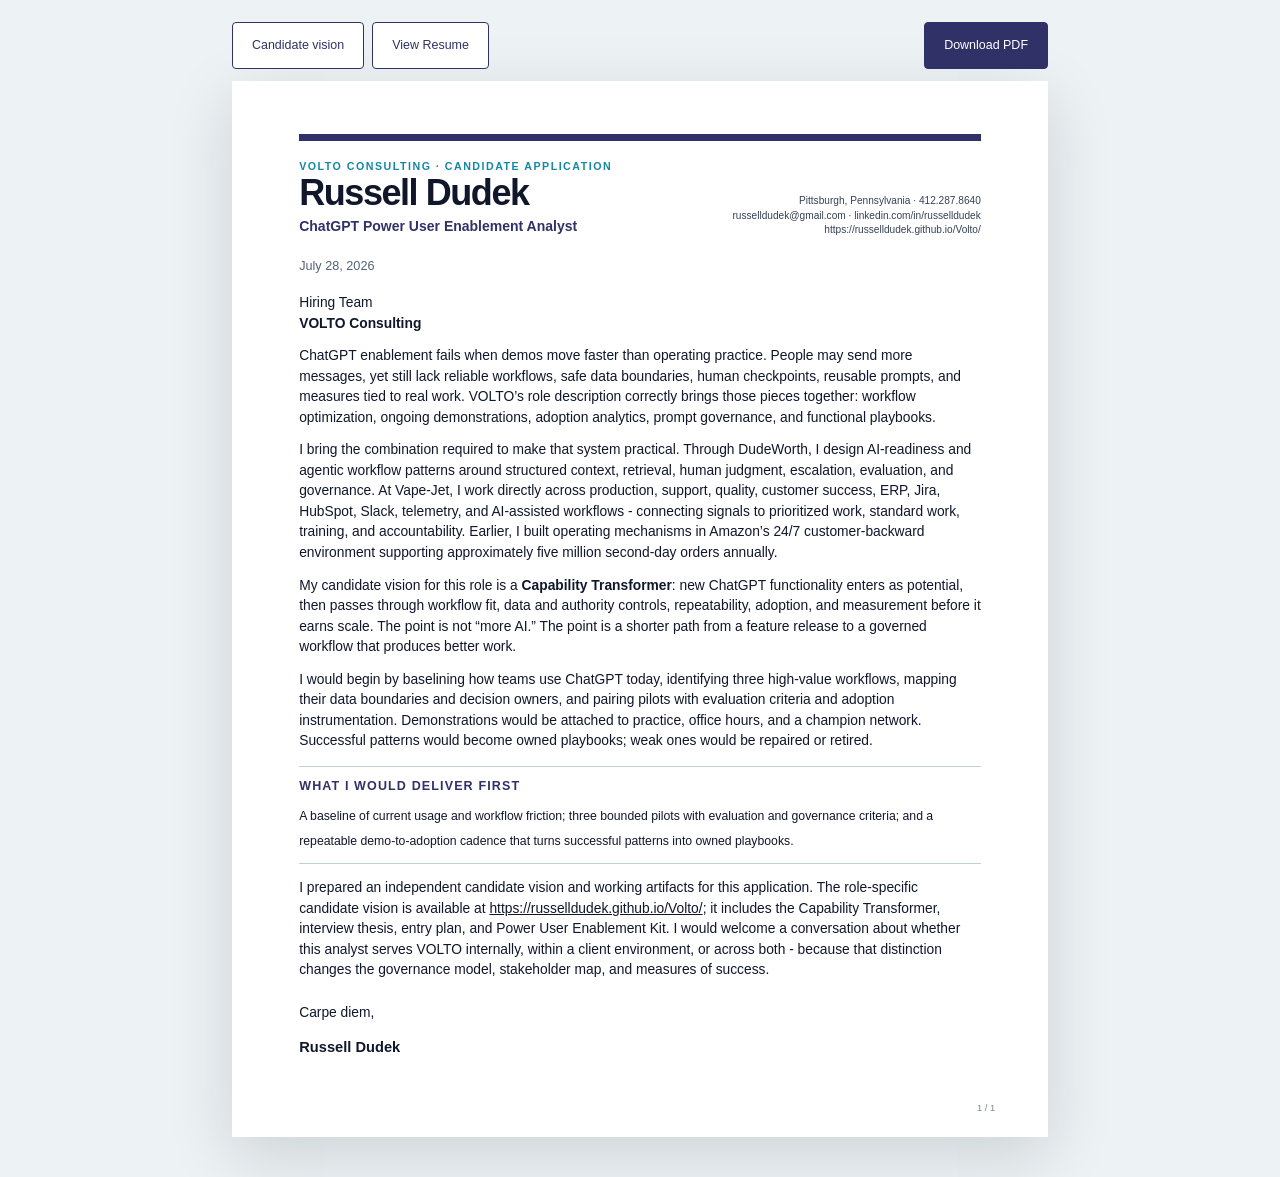
==== cover-letter.html @ c237656e "Publish complete VOLTO candidate campaign" ====
<!doctype html><html lang="en"><head><meta charset="utf-8"><meta name="viewport" content="width=device-width,initial-scale=1"><title>Russell Dudek | VOLTO Cover Letter</title><link rel="stylesheet" href="styles.css"></head><body class="doc-body"><div class="doc-toolbar"><div class="group"><a class="button secondary" href="index.html">Candidate vision</a><a class="button secondary" href="resume.html">View Resume</a></div><div class="group"><a class="button primary" href="docs/Russell-Dudek-VOLTO-Cover-Letter.pdf" download>Download PDF</a></div></div><main class="document cover-letter-document"><section class="print-page"><div class="doc-header"><div><div class="doc-kicker">VOLTO CONSULTING · CANDIDATE APPLICATION</div><h1>Russell Dudek</h1><div class="doc-role">ChatGPT Power User Enablement Analyst</div></div><div class="contact">Pittsburgh, Pennsylvania · <a href="tel:+14122878640">412.287.8640</a><br><a href="mailto:russelldudek@gmail.com">russelldudek@gmail.com</a> · <a href="https://www.linkedin.com/in/russelldudek">linkedin.com/in/russelldudek</a><br><a href="https://russelldudek.github.io/Volto/">https://russelldudek.github.io/Volto/</a></div></div><div class="letter-date">July 28, 2026</div><div class="letter-body"><p>Hiring Team<br><strong>VOLTO Consulting</strong></p><p>ChatGPT enablement fails when demos move faster than operating practice. People may send more messages, yet still lack reliable workflows, safe data boundaries, human checkpoints, reusable prompts, and measures tied to real work. VOLTO’s role description correctly brings those pieces together: workflow optimization, ongoing demonstrations, adoption analytics, prompt governance, and functional playbooks.</p><p>I bring the combination required to make that system practical. Through DudeWorth, I design AI-readiness and agentic workflow patterns around structured context, retrieval, human judgment, escalation, evaluation, and governance. At Vape-Jet, I work directly across production, support, quality, customer success, ERP, Jira, HubSpot, Slack, telemetry, and AI-assisted workflows - connecting signals to prioritized work, standard work, training, and accountability. Earlier, I built operating mechanisms in Amazon’s 24/7 customer-backward environment supporting approximately five million second-day orders annually.</p><p>My candidate vision for this role is a <strong>Capability Transformer</strong>: new ChatGPT functionality enters as potential, then passes through workflow fit, data and authority controls, repeatability, adoption, and measurement before it earns scale. The point is not “more AI.” The point is a shorter path from a feature release to a governed workflow that produces better work.</p><p>I would begin by baselining how teams use ChatGPT today, identifying three high-value workflows, mapping their data boundaries and decision owners, and pairing pilots with evaluation criteria and adoption instrumentation. Demonstrations would be attached to practice, office hours, and a champion network. Successful patterns would become owned playbooks; weak ones would be repaired or retired.</p><div class="letter-callout"><strong>What I would deliver first</strong><span>A baseline of current usage and workflow friction; three bounded pilots with evaluation and governance criteria; and a repeatable demo-to-adoption cadence that turns successful patterns into owned playbooks.</span></div><p>I prepared an independent candidate vision and working artifacts for this application. The role-specific candidate vision is available at <a href="https://russelldudek.github.io/Volto/">https://russelldudek.github.io/Volto/</a>; it includes the Capability Transformer, interview thesis, entry plan, and Power User Enablement Kit. I would welcome a conversation about whether this analyst serves VOLTO internally, within a client environment, or across both - because that distinction changes the governance model, stakeholder map, and measures of success.</p><div class="signature"><p>Carpe diem,</p><strong>Russell Dudek</strong></div></div><span class="page-num">1 / 1</span></section></main></body></html>
---- styles.css ----
@import url("brand-tokens.css");
*{box-sizing:border-box}html{scroll-behavior:smooth}body{margin:0;color:var(--volto-ink);background:var(--volto-paper);font-family:Lato,"Noto Sans",Arial,sans-serif;line-height:1.55}a{color:inherit}button,a.button{font:inherit}.skip{position:absolute;left:-999px}.skip:focus{left:16px;top:16px;z-index:99;background:#fff;padding:10px;border:2px solid var(--volto-navy)}
.site-header{height:74px;display:flex;align-items:center;justify-content:space-between;padding:0 clamp(22px,5vw,78px);border-bottom:1px solid #e5edf1;position:sticky;top:0;background:rgba(255,255,255,.95);backdrop-filter:blur(14px);z-index:20}.brand-lockup{display:flex;align-items:center;gap:16px}.brand-name{font-weight:900;letter-spacing:.15em;font-size:1rem;color:var(--volto-navy)}.brand-sub{font-size:.69rem;letter-spacing:.17em;text-transform:uppercase;color:#607182;border-left:1px solid #cbd6dc;padding-left:16px}.nav{display:flex;gap:20px;align-items:center}.nav a{text-decoration:none;font-size:.84rem;font-weight:700}.nav .primary{background:var(--volto-navy);color:white;padding:10px 16px;border-radius:4px}
main{overflow:hidden}.hero{min-height:calc(100vh - 74px);display:grid;grid-template-columns:minmax(0,1fr) minmax(480px,1.1fr);gap:clamp(34px,5vw,84px);align-items:center;padding:clamp(56px,8vw,116px) clamp(22px,6vw,92px);position:relative}.hero:before{content:"";position:absolute;inset:0;background:linear-gradient(125deg,#fff 0 63%,#f2fafb 63% 100%);z-index:-2}.hero-copy{max-width:710px}.identity-line{font-size:.82rem;text-transform:uppercase;letter-spacing:.16em;color:var(--volto-blue);font-weight:800;margin:0 0 22px}.hero h1{font-family:"Inter Display",Lato,sans-serif;font-weight:650;font-size:clamp(3rem,5.7vw,6.7rem);line-height:.95;letter-spacing:-.058em;margin:0 0 26px;max-width:12ch}.hero h1 em{font-style:normal;color:var(--volto-navy)}.hero .lede{font-size:clamp(1.05rem,1.4vw,1.3rem);max-width:57ch;color:#445267;margin:0 0 34px}.hero-actions{display:flex;gap:12px;flex-wrap:wrap}.button{display:inline-flex;align-items:center;justify-content:center;text-decoration:none;padding:13px 19px;border-radius:4px;font-weight:800;border:1px solid var(--volto-navy);cursor:pointer}.button.primary{background:var(--volto-navy);color:white}.button.secondary{background:white;color:var(--volto-navy)}
.transformer-shell{background:#fff;border:1px solid #dce7ec;box-shadow:var(--shadow);padding:clamp(22px,3vw,42px);min-height:540px;display:flex;flex-direction:column;justify-content:center;position:relative}.transformer-shell:before{content:"CAPABILITY TRANSFORMER";position:absolute;top:18px;left:22px;font-size:.66rem;letter-spacing:.18em;color:#6c7c89;font-weight:900}.transformer-svg{width:100%;height:auto;overflow:visible}.input-label,.output-label,.coil-label{font:700 14px Lato, sans-serif;fill:#26344a}.small-label{font:700 11px Lato,sans-serif;letter-spacing:.08em;fill:#607182}.wire{stroke:#8ba3af;stroke-width:3;fill:none}.coil{stroke:var(--volto-navy);stroke-width:7;fill:none;stroke-linecap:round}.core{fill:#edf6f8;stroke:#b8d2db;stroke-width:2}.relay{fill:#fff;stroke:var(--campaign-electric);stroke-width:3}.wave{fill:none;stroke:var(--campaign-electric);stroke-width:5;stroke-linecap:round}.pulse{fill:var(--campaign-electric);filter:drop-shadow(0 0 7px rgba(23,188,167,.8));offset-path:path('M 10 145 L 177 145 C 214 145 214 70 255 70 C 296 70 296 220 337 220 C 378 220 378 70 419 70 L 515 70');animation:pulse 3.6s cubic-bezier(.45,.05,.25,1) forwards;opacity:0}.transformer-shell.replay .pulse{animation:none}.transformer-shell.running .pulse{animation:pulse 3.6s cubic-bezier(.45,.05,.25,1) forwards}.energy{stroke-dasharray:8 9;stroke-dashoffset:80}.transformer-shell.running .energy{animation:dash 2.4s linear}.transformer-shell.running .wave{animation:stabilize 2.5s ease-out}.status-line{margin-top:22px;display:flex;justify-content:space-between;gap:18px;border-top:1px solid #e2eaee;padding-top:18px}.status-line strong{color:var(--volto-navy)}.status-line span:last-child{text-align:right;color:#57677a}
@keyframes pulse{0%{offset-distance:0;opacity:0}8%{opacity:1}92%{opacity:1}100%{offset-distance:100%;opacity:0}}@keyframes dash{to{stroke-dashoffset:0}}@keyframes stabilize{0%{stroke-dasharray:4 12;opacity:.25}65%{stroke-dasharray:20 5;opacity:.8}100%{stroke-dasharray:none;opacity:1}}
.section{padding:clamp(76px,9vw,136px) clamp(22px,6vw,92px)}.section.navy{background:var(--volto-navy);color:#fff}.section.mist{background:var(--volto-mist)}.section-grid{max-width:1320px;margin:0 auto;display:grid;grid-template-columns:.8fr 1.2fr;gap:clamp(36px,6vw,96px)}.section h2{font-family:"Inter Display",Lato,sans-serif;font-size:clamp(2.25rem,4vw,4.8rem);line-height:1.02;letter-spacing:-.045em;margin:0}.section-intro{font-size:1.1rem;color:#5a6879;max-width:52ch}.navy .section-intro{color:#cbd9e4}.tension-list{display:grid;border-top:1px solid currentColor}.tension{display:grid;grid-template-columns:70px 1fr;padding:24px 0;border-bottom:1px solid rgba(120,140,155,.4)}.tension .num{font-weight:900;color:var(--campaign-electric)}.tension h3{margin:0 0 4px;font-size:1.14rem}.tension p{margin:0;color:#667487}.navy .tension p{color:#cbd9e4}
.lab{max-width:1320px;margin:0 auto}.lab-head{display:flex;justify-content:space-between;gap:40px;align-items:end;margin-bottom:46px}.scenario-tabs{display:flex;gap:8px;flex-wrap:wrap}.scenario-tabs button{background:#fff;border:1px solid #b9ccd4;color:var(--volto-navy);padding:10px 14px;border-radius:4px;font-weight:800;cursor:pointer}.scenario-tabs button[aria-pressed="true"]{background:var(--volto-navy);color:#fff;border-color:var(--volto-navy)}.lab-stage{display:grid;grid-template-columns:1fr 1fr;border:1px solid #c9dbe1;background:#fff;min-height:420px}.work-brief{padding:clamp(28px,4vw,56px);border-right:1px solid #c9dbe1}.work-brief h3{font-size:clamp(1.8rem,3vw,3.1rem);line-height:1.05;margin:12px 0 18px;letter-spacing:-.03em}.scenario-label{font-size:.7rem;letter-spacing:.17em;text-transform:uppercase;color:var(--volto-blue);font-weight:900}.work-brief p{color:#526174}.state-stack{display:grid;grid-template-columns:1fr 1fr}.state{padding:26px;border-bottom:1px solid #dce7eb;border-right:1px solid #dce7eb}.state:nth-child(even){border-right:0}.state:nth-last-child(-n+2){border-bottom:0}.state span{display:block;font-size:.67rem;letter-spacing:.13em;text-transform:uppercase;color:#6b7b88;font-weight:900;margin-bottom:8px}.state strong{font-size:1rem;line-height:1.35}.verdict{color:var(--campaign-electric)}
.proof-band{max-width:1320px;margin:0 auto}.proof-statement{font-family:"Inter Display",Lato,sans-serif;font-size:clamp(2.1rem,3.5vw,4.3rem);line-height:1.08;letter-spacing:-.04em;max-width:21ch;margin:0 0 70px}.evidence-list{display:grid;grid-template-columns:repeat(4,1fr);border-top:1px solid rgba(255,255,255,.25)}.evidence{padding:26px 24px 10px 0;border-right:1px solid rgba(255,255,255,.22)}.evidence:last-child{border-right:0;padding-left:24px}.evidence:not(:first-child){padding-left:24px}.evidence h3{font-size:1.03rem;margin:0 0 9px}.evidence p{font-size:.9rem;color:#c9d8e3;margin:0}
.plan{max-width:1320px;margin:0 auto}.plan-grid{display:grid;grid-template-columns:repeat(3,1fr);margin-top:52px;border-top:1px solid #b9cfd8}.phase{padding:32px 28px 20px 0;border-right:1px solid #b9cfd8}.phase:not(:first-child){padding-left:28px}.phase:last-child{border-right:0}.phase .days{font-weight:900;color:var(--volto-blue);font-size:.76rem;letter-spacing:.14em;text-transform:uppercase}.phase h3{font-size:1.45rem;margin:12px 0}.phase ul{padding-left:18px;color:#526174}.phase li{margin:10px 0}
.documents{max-width:1320px;margin:0 auto}.doc-list{margin-top:48px;border-top:1px solid #bfd0d8}.doc-link{display:grid;grid-template-columns:120px 1fr 24px;gap:24px;align-items:center;padding:22px 0;border-bottom:1px solid #bfd0d8;text-decoration:none}.doc-link .type{font-size:.7rem;letter-spacing:.15em;text-transform:uppercase;font-weight:900;color:var(--volto-blue)}.doc-link strong{font-size:1.08rem}.doc-link:hover strong{text-decoration:underline}.footer{padding:34px clamp(22px,6vw,92px);background:#0c1222;color:#b7c4d1;font-size:.78rem}.footer-inner{max-width:1320px;margin:0 auto;display:flex;justify-content:space-between;gap:30px}.footer a{color:#fff}
/* document web surfaces */
.doc-body{background:#edf2f4}.doc-toolbar{max-width:8.5in;margin:22px auto 12px;display:flex;justify-content:space-between;gap:10px;align-items:center}.doc-toolbar .group{display:flex;gap:8px;flex-wrap:wrap}.doc-toolbar a{font-size:.78rem}.document{width:8.5in;margin:0 auto 40px;box-shadow:0 18px 60px rgba(20,33,50,.15)}.print-page{width:8.5in;height:11in;background:#fff;position:relative;padding:.5in .58in .48in;overflow:hidden;page-break-after:always}.print-page:last-child{page-break-after:auto}.doc-header{border-top:7px solid var(--volto-navy);padding-top:17px;display:grid;grid-template-columns:1fr auto;gap:20px;align-items:end;margin-bottom:20px}.doc-header h1{font-size:27pt;letter-spacing:-.04em;line-height:1;margin:0 0 5px}.doc-kicker{font-size:8pt;text-transform:uppercase;letter-spacing:.14em;color:var(--volto-blue);font-weight:900}.contact{text-align:right;font-size:7.6pt;line-height:1.42;color:#344154}.contact a{text-decoration:none}.doc-role{font-size:10.5pt;font-weight:800;color:var(--volto-navy)}.doc-section{margin-top:17px}.doc-section h2{font-size:8.8pt;letter-spacing:.14em;text-transform:uppercase;color:var(--volto-blue);margin:0 0 8px;border-bottom:1px solid #c7d8de;padding-bottom:5px}.doc-section p,.doc-section li{font-size:8.5pt;line-height:1.38}.doc-section p{margin:0 0 7px}.doc-section ul{padding-left:15px;margin:5px 0}.doc-section li{margin:3px 0}.summary-box{border-left:4px solid var(--campaign-electric);background:#f3faf9;padding:11px 14px;margin:10px 0 15px;font-size:9pt}.experience{margin-bottom:12px}.exp-head{display:flex;justify-content:space-between;gap:15px;align-items:baseline}.exp-head h3{font-size:10pt;margin:0}.exp-meta{font-size:8pt;font-weight:800;color:#536276;white-space:nowrap}.exp-title{font-size:8.2pt;color:var(--volto-blue);font-weight:800}.two-col{display:grid;grid-template-columns:1.4fr .8fr;gap:24px}.cap-grid{display:grid;grid-template-columns:repeat(3,1fr);gap:6px 12px;font-size:8pt}.cap{border-bottom:1px solid #d8e2e6;padding:4px 0}.page-num{position:absolute;bottom:.23in;right:.55in;font-size:7pt;color:#758491}.continuation{display:flex;justify-content:space-between;align-items:center;border-top:7px solid var(--volto-navy);padding-top:12px;margin-bottom:17px}.continuation strong{font-size:12pt}.continuation span{font-size:7.5pt;color:#536276}.letter-body p{font-size:10pt;line-height:1.48;margin:0 0 12px}.letter-date{font-size:9pt;color:#536276;margin-bottom:18px}.signature{margin-top:22px}.signature strong{font-size:11pt}.brief-hero{background:var(--volto-navy);color:#fff;padding:25px;margin:-.05in 0 22px}.brief-hero h1{font-size:25pt;line-height:1.02;margin:0 0 10px}.brief-hero p{font-size:10pt;max-width:50ch;margin:0;color:#d9e4ed}.brief-grid{display:grid;grid-template-columns:1fr 1fr;gap:14px}.brief-card{border:1px solid #cbdbe1;padding:13px}.brief-card h3{font-size:9.5pt;margin:0 0 6px;color:var(--volto-navy)}.brief-card p,.brief-card li{font-size:8.3pt;line-height:1.36}.brief-card ul{padding-left:14px;margin:4px 0}.score-table{width:100%;border-collapse:collapse;font-size:8pt}.score-table th,.score-table td{border-bottom:1px solid #d7e2e6;text-align:left;padding:7px 5px;vertical-align:top}.score-table th{font-size:7pt;text-transform:uppercase;letter-spacing:.09em;color:var(--volto-blue)}.phase-band{display:grid;grid-template-columns:72px 1fr;gap:14px;border-top:1px solid #c7d8de;padding:13px 0}.phase-band .n{font-size:8pt;color:var(--volto-blue);font-weight:900}.phase-band h3{font-size:10.5pt;margin:0 0 5px}.phase-band p,.phase-band li{font-size:8.4pt;line-height:1.34}.phase-band ul{margin:4px 0;padding-left:14px}.kit-sheet{border:1px solid #b9cfd7;padding:16px;margin:14px 0}.kit-sheet h3{font-size:11pt;margin:0 0 8px;color:var(--volto-navy)}.field-row{display:grid;grid-template-columns:145px 1fr;border-top:1px solid #d8e3e7;padding:8px 0;font-size:8pt}.field-row span:first-child{font-weight:900;color:#516276}.checklist{columns:2;column-gap:24px}.check{break-inside:avoid;font-size:8.1pt;margin:7px 0}.check:before{content:"□";margin-right:7px;color:var(--volto-blue)}
@media(max-width:980px){.hero{grid-template-columns:1fr;padding-top:70px}.transformer-shell{min-height:460px}.section-grid{grid-template-columns:1fr}.evidence-list{grid-template-columns:1fr 1fr}.lab-stage{grid-template-columns:1fr}.work-brief{border-right:0;border-bottom:1px solid #c9dbe1}.nav a:not(.primary){display:none}}
@media(max-width:620px){.site-header{height:66px}.brand-sub{display:none}.hero{min-height:auto;padding:58px 20px 68px}.hero:before{background:#fff}.hero h1{font-size:3.45rem}.transformer-shell{padding:18px 10px;min-height:390px;box-shadow:0 14px 40px rgba(16,23,43,.1)}.input-label,.output-label,.coil-label{font-size:11px}.section{padding:78px 20px}.lab-head{display:block}.scenario-tabs{margin-top:24px}.state-stack{grid-template-columns:1fr}.state{border-right:0}.state:nth-last-child(-n+2){border-bottom:1px solid #dce7eb}.state:last-child{border-bottom:0}.evidence-list,.plan-grid{grid-template-columns:1fr}.evidence,.evidence:not(:first-child),.evidence:last-child,.phase,.phase:not(:first-child){padding:22px 0;border-right:0;border-bottom:1px solid rgba(255,255,255,.22)}.phase{border-color:#b9cfd8}.doc-link{grid-template-columns:84px 1fr 16px}.footer-inner{display:block}.document{width:100%;box-shadow:none;margin:0}.print-page{width:100%;height:auto;min-height:0;padding:28px 20px;overflow:visible}.doc-toolbar{padding:0 14px}.doc-header{grid-template-columns:1fr}.contact{text-align:left}.page-num{display:none}.two-col,.brief-grid{grid-template-columns:1fr}.doc-body{background:#fff}}
@media print{body{background:#fff}.doc-toolbar{display:none!important}.document{margin:0;box-shadow:none}.print-page{break-after:page;page-break-after:always}.print-page:last-child{break-after:auto;page-break-after:auto}.site-header,.footer{display:none}}
@media(prefers-reduced-motion:reduce){html{scroll-behavior:auto}.pulse{display:none}.energy,.wave{animation:none!important}.transformer-shell .wave{stroke-dasharray:none}}
@media screen and (max-width:900px){
  .doc-body{background:#fff}
  .document{width:100%;box-shadow:none;margin:0}
  .print-page{width:100%;height:auto;min-height:0;overflow:visible}
  .doc-toolbar{padding:0 14px}
}
/* Artifact-specific print composition */
.resume-document .doc-section p,.resume-document .doc-section li{font-size:9.15pt;line-height:1.43}
.resume-document .experience{margin-bottom:14px}.resume-document .exp-head h3{font-size:10.5pt}.resume-document .exp-title{font-size:8.7pt}.resume-document .cap-grid{font-size:8.45pt;gap:8px 14px}.resume-document .cap{padding:5px 0}.resume-document .summary-box{font-size:9.4pt;line-height:1.42;padding:12px 15px}.proof-grid{display:grid;grid-template-columns:1fr 1fr;gap:9px;margin-top:8px}.proof-cell{border:1px solid #ccdde3;padding:10px 11px}.proof-cell strong{display:block;font-size:8.8pt;color:var(--volto-navy);margin-bottom:4px}.proof-cell p{font-size:8.2pt!important;line-height:1.35!important;margin:0!important}
.cover-letter-document .letter-body p{font-size:10.9pt;line-height:1.58;margin:0 0 15px}.cover-letter-document .letter-date{font-size:9.5pt;margin-bottom:20px}.letter-callout{border-top:1px solid #bfd2d9;border-bottom:1px solid #bfd2d9;padding:12px 0;margin:17px 0}.letter-callout strong{display:block;color:var(--volto-navy);font-size:9.4pt;text-transform:uppercase;letter-spacing:.09em;margin-bottom:7px}.letter-callout span{font-size:9.7pt;line-height:1.5}
.brief-document .doc-section p,.brief-document .doc-section li{font-size:8.8pt;line-height:1.4}.brief-document .brief-card p,.brief-document .brief-card li{font-size:8.5pt;line-height:1.39}.question-grid{columns:2;column-gap:25px;padding-left:18px}.question-grid li{break-inside:avoid;font-size:8.4pt;line-height:1.37;margin:0 0 7px}.brief-document .score-table{font-size:8.2pt}.brief-document .score-table th{font-size:7.3pt}
.plan-document .phase-band h3{font-size:11pt}.plan-document .phase-band p,.plan-document .phase-band li{font-size:8.8pt;line-height:1.4}.plan-document .brief-card p,.plan-document .brief-card li{font-size:8.5pt;line-height:1.38}.plan-document .score-table{font-size:8.2pt}.gate-grid{display:grid;grid-template-columns:repeat(3,1fr);gap:10px}.gate{border-top:3px solid var(--campaign-electric);background:#f3faf9;padding:11px}.gate strong{display:block;font-size:8.8pt;color:var(--volto-navy);margin-bottom:5px}.gate p{font-size:8.1pt!important;line-height:1.35!important;margin:0!important}
.kit-document .kit-sheet{padding:20px;margin:16px 0}.kit-document .kit-sheet h3{font-size:11.5pt;margin-bottom:10px}.kit-document .field-row{grid-template-columns:150px 1fr;padding:10px 0;font-size:8.7pt;line-height:1.35}.kit-document .check{font-size:8.7pt;margin:9px 0}.kit-document .score-table{font-size:8.2pt}.example-flow{display:grid;grid-template-columns:repeat(4,1fr);gap:7px;margin-top:10px}.example-flow div{border:1px solid #c8dbe2;padding:9px;font-size:8pt;line-height:1.32}.example-flow strong{display:block;color:var(--volto-navy);margin-bottom:4px}
.cover-letter-document .print-page{padding:.58in .76in .5in}
.cover-letter-document .letter-body p{font-size:11.15pt;line-height:1.66;margin-bottom:16px}
.cover-letter-document .letter-callout{padding:14px 0;margin:19px 0}
.plan-document .print-page:first-child .phase-band{padding:18px 0}
.plan-document .print-page:first-child .phase-band h3{font-size:11.4pt}
.plan-document .print-page:first-child .phase-band li{font-size:9.05pt;line-height:1.44;margin:5px 0}
.plan-document .print-page:first-child .gate{padding:13px}
.plan-document .print-page:nth-child(2) .brief-card{padding:15px}
.plan-document .print-page:nth-child(2) .score-table th,.plan-document .print-page:nth-child(2) .score-table td{padding:8px 6px}
.cover-letter-document .print-page{padding:.55in .70in .48in}
.cover-letter-document .letter-body p{font-size:10.35pt;line-height:1.49;margin-bottom:12px}
.cover-letter-document .letter-date{margin-bottom:16px}
.cover-letter-document .letter-callout{padding:10px 0;margin:14px 0}
.cover-letter-document .letter-callout span{font-size:9.2pt;line-height:1.42}
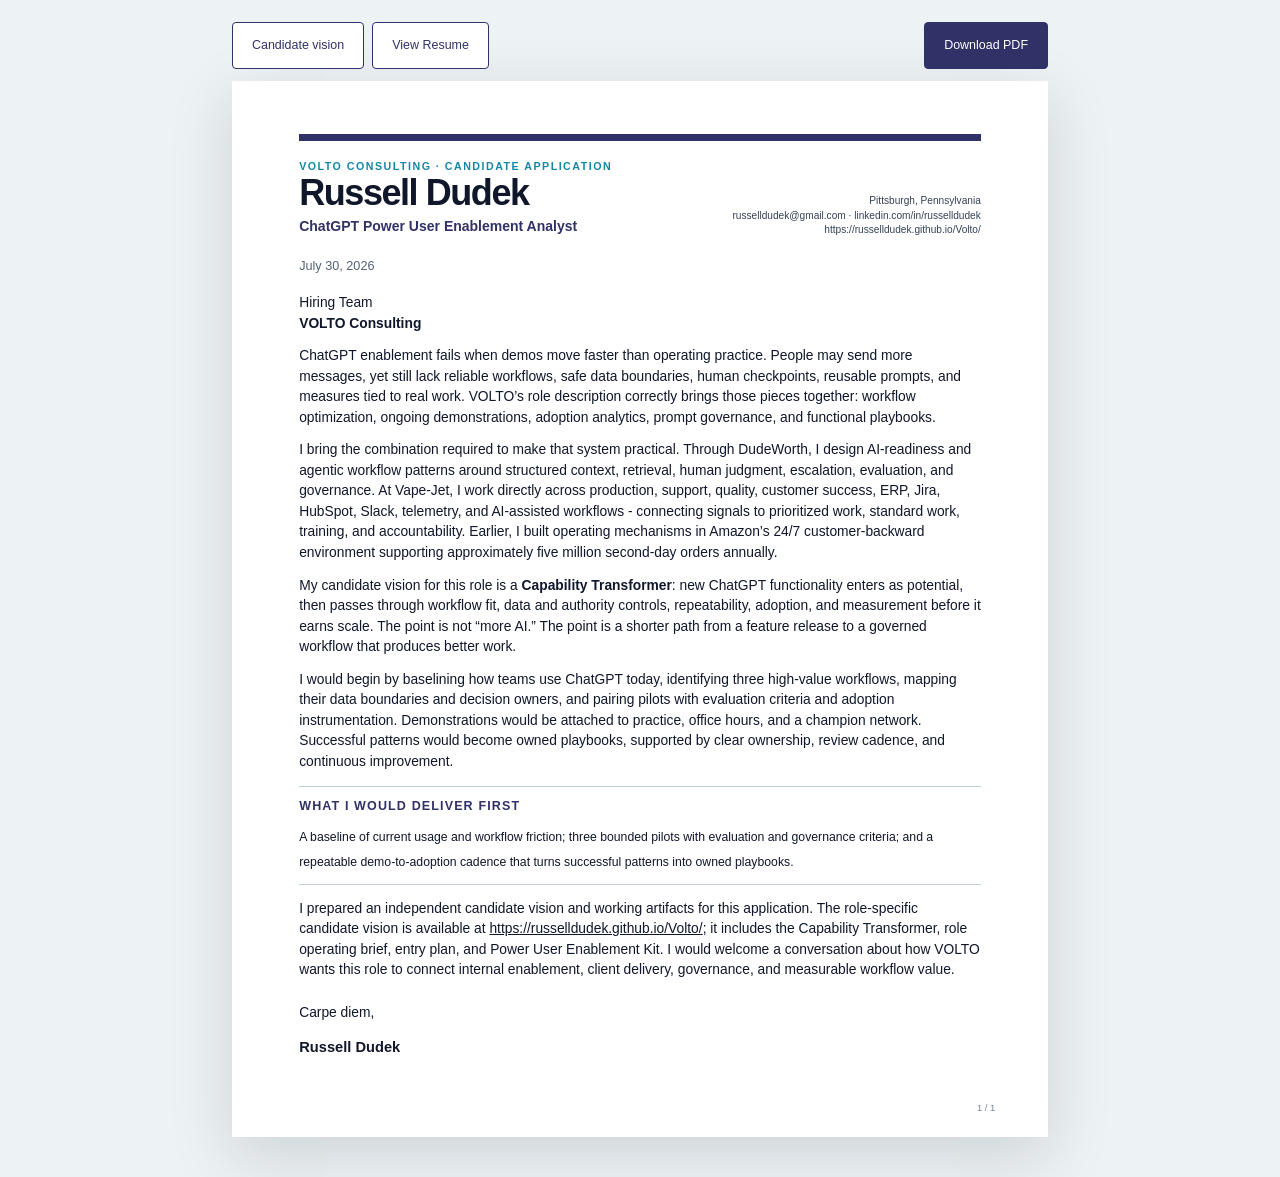
==== commit 507d3a50: "Remove phone and strengthen cover letter" ====
--- a/cover-letter.html
+++ b/cover-letter.html
@@ -1 +1,3 @@
-<!doctype html><html lang="en"><head><meta charset="utf-8"><meta name="viewport" content="width=device-width,initial-scale=1"><title>Russell Dudek | VOLTO Cover Letter</title><link rel="stylesheet" href="styles.css"></head><body class="doc-body"><div class="doc-toolbar"><div class="group"><a class="button secondary" href="index.html">Candidate vision</a><a class="button secondary" href="resume.html">View Resume</a></div><div class="group"><a class="button primary" href="docs/Russell-Dudek-VOLTO-Cover-Letter.pdf" download>Download PDF</a></div></div><main class="document cover-letter-document"><section class="print-page"><div class="doc-header"><div><div class="doc-kicker">VOLTO CONSULTING · CANDIDATE APPLICATION</div><h1>Russell Dudek</h1><div class="doc-role">ChatGPT Power User Enablement Analyst</div></div><div class="contact">Pittsburgh, Pennsylvania · <a href="tel:+14122878640">412.287.8640</a><br><a href="mailto:russelldudek@gmail.com">russelldudek@gmail.com</a> · <a href="https://www.linkedin.com/in/russelldudek">linkedin.com/in/russelldudek</a><br><a href="https://russelldudek.github.io/Volto/">https://russelldudek.github.io/Volto/</a></div></div><div class="letter-date">July 28, 2026</div><div class="letter-body"><p>Hiring Team<br><strong>VOLTO Consulting</strong></p><p>ChatGPT enablement fails when demos move faster than operating practice. People may send more messages, yet still lack reliable workflows, safe data boundaries, human checkpoints, reusable prompts, and measures tied to real work. VOLTO’s role description correctly brings those pieces together: workflow optimization, ongoing demonstrations, adoption analytics, prompt governance, and functional playbooks.</p><p>I bring the combination required to make that system practical. Through DudeWorth, I design AI-readiness and agentic workflow patterns around structured context, retrieval, human judgment, escalation, evaluation, and governance. At Vape-Jet, I work directly across production, support, quality, customer success, ERP, Jira, HubSpot, Slack, telemetry, and AI-assisted workflows - connecting signals to prioritized work, standard work, training, and accountability. Earlier, I built operating mechanisms in Amazon’s 24/7 customer-backward environment supporting approximately five million second-day orders annually.</p><p>My candidate vision for this role is a <strong>Capability Transformer</strong>: new ChatGPT functionality enters as potential, then passes through workflow fit, data and authority controls, repeatability, adoption, and measurement before it earns scale. The point is not “more AI.” The point is a shorter path from a feature release to a governed workflow that produces better work.</p><p>I would begin by baselining how teams use ChatGPT today, identifying three high-value workflows, mapping their data boundaries and decision owners, and pairing pilots with evaluation criteria and adoption instrumentation. Demonstrations would be attached to practice, office hours, and a champion network. Successful patterns would become owned playbooks; weak ones would be repaired or retired.</p><div class="letter-callout"><strong>What I would deliver first</strong><span>A baseline of current usage and workflow friction; three bounded pilots with evaluation and governance criteria; and a repeatable demo-to-adoption cadence that turns successful patterns into owned playbooks.</span></div><p>I prepared an independent candidate vision and working artifacts for this application. The role-specific candidate vision is available at <a href="https://russelldudek.github.io/Volto/">https://russelldudek.github.io/Volto/</a>; it includes the Capability Transformer, interview thesis, entry plan, and Power User Enablement Kit. I would welcome a conversation about whether this analyst serves VOLTO internally, within a client environment, or across both - because that distinction changes the governance model, stakeholder map, and measures of success.</p><div class="signature"><p>Carpe diem,</p><strong>Russell Dudek</strong></div></div><span class="page-num">1 / 1</span></section></main></body></html>+<!DOCTYPE html>
+
+<html lang="en"><head><meta charset="utf-8"/><meta content="width=device-width,initial-scale=1" name="viewport"/><title>Russell Dudek | VOLTO Cover Letter</title><link href="styles.css" rel="stylesheet"/></head><body class="doc-body"><div class="doc-toolbar"><div class="group"><a class="button secondary" href="index.html">Candidate vision</a><a class="button secondary" href="resume.html">View Resume</a></div><div class="group"><a class="button primary" download="" href="docs/Russell-Dudek-VOLTO-Cover-Letter.pdf">Download PDF</a></div></div><main class="document cover-letter-document"><section class="print-page"><div class="doc-header"><div><div class="doc-kicker">VOLTO CONSULTING · CANDIDATE APPLICATION</div><h1>Russell Dudek</h1><div class="doc-role">ChatGPT Power User Enablement Analyst</div></div><div class="contact">Pittsburgh, Pennsylvania<br/><a href="mailto:russelldudek@gmail.com">russelldudek@gmail.com</a> · <a href="https://www.linkedin.com/in/russelldudek">linkedin.com/in/russelldudek</a><br/><a href="https://russelldudek.github.io/Volto/">https://russelldudek.github.io/Volto/</a></div></div><div class="letter-date">July 30, 2026</div><div class="letter-body"><p>Hiring Team<br/><strong>VOLTO Consulting</strong></p><p>ChatGPT enablement fails when demos move faster than operating practice. People may send more messages, yet still lack reliable workflows, safe data boundaries, human checkpoints, reusable prompts, and measures tied to real work. VOLTO’s role description correctly brings those pieces together: workflow optimization, ongoing demonstrations, adoption analytics, prompt governance, and functional playbooks.</p><p>I bring the combination required to make that system practical. Through DudeWorth, I design AI-readiness and agentic workflow patterns around structured context, retrieval, human judgment, escalation, evaluation, and governance. At Vape-Jet, I work directly across production, support, quality, customer success, ERP, Jira, HubSpot, Slack, telemetry, and AI-assisted workflows - connecting signals to prioritized work, standard work, training, and accountability. Earlier, I built operating mechanisms in Amazon’s 24/7 customer-backward environment supporting approximately five million second-day orders annually.</p><p>My candidate vision for this role is a <strong>Capability Transformer</strong>: new ChatGPT functionality enters as potential, then passes through workflow fit, data and authority controls, repeatability, adoption, and measurement before it earns scale. The point is not “more AI.” The point is a shorter path from a feature release to a governed workflow that produces better work.</p><p>I would begin by baselining how teams use ChatGPT today, identifying three high-value workflows, mapping their data boundaries and decision owners, and pairing pilots with evaluation criteria and adoption instrumentation. Demonstrations would be attached to practice, office hours, and a champion network. Successful patterns would become owned playbooks, supported by clear ownership, review cadence, and continuous improvement.</p><div class="letter-callout"><strong>What I would deliver first</strong><span>A baseline of current usage and workflow friction; three bounded pilots with evaluation and governance criteria; and a repeatable demo-to-adoption cadence that turns successful patterns into owned playbooks.</span></div><p>I prepared an independent candidate vision and working artifacts for this application. The role-specific candidate vision is available at <a href="https://russelldudek.github.io/Volto/">https://russelldudek.github.io/Volto/</a>; it includes the Capability Transformer, role operating brief, entry plan, and Power User Enablement Kit. I would welcome a conversation about how VOLTO wants this role to connect internal enablement, client delivery, governance, and measurable workflow value.</p><div class="signature"><p>Carpe diem,</p><strong>Russell Dudek</strong></div></div><span class="page-num">1 / 1</span></section></main></body></html>
